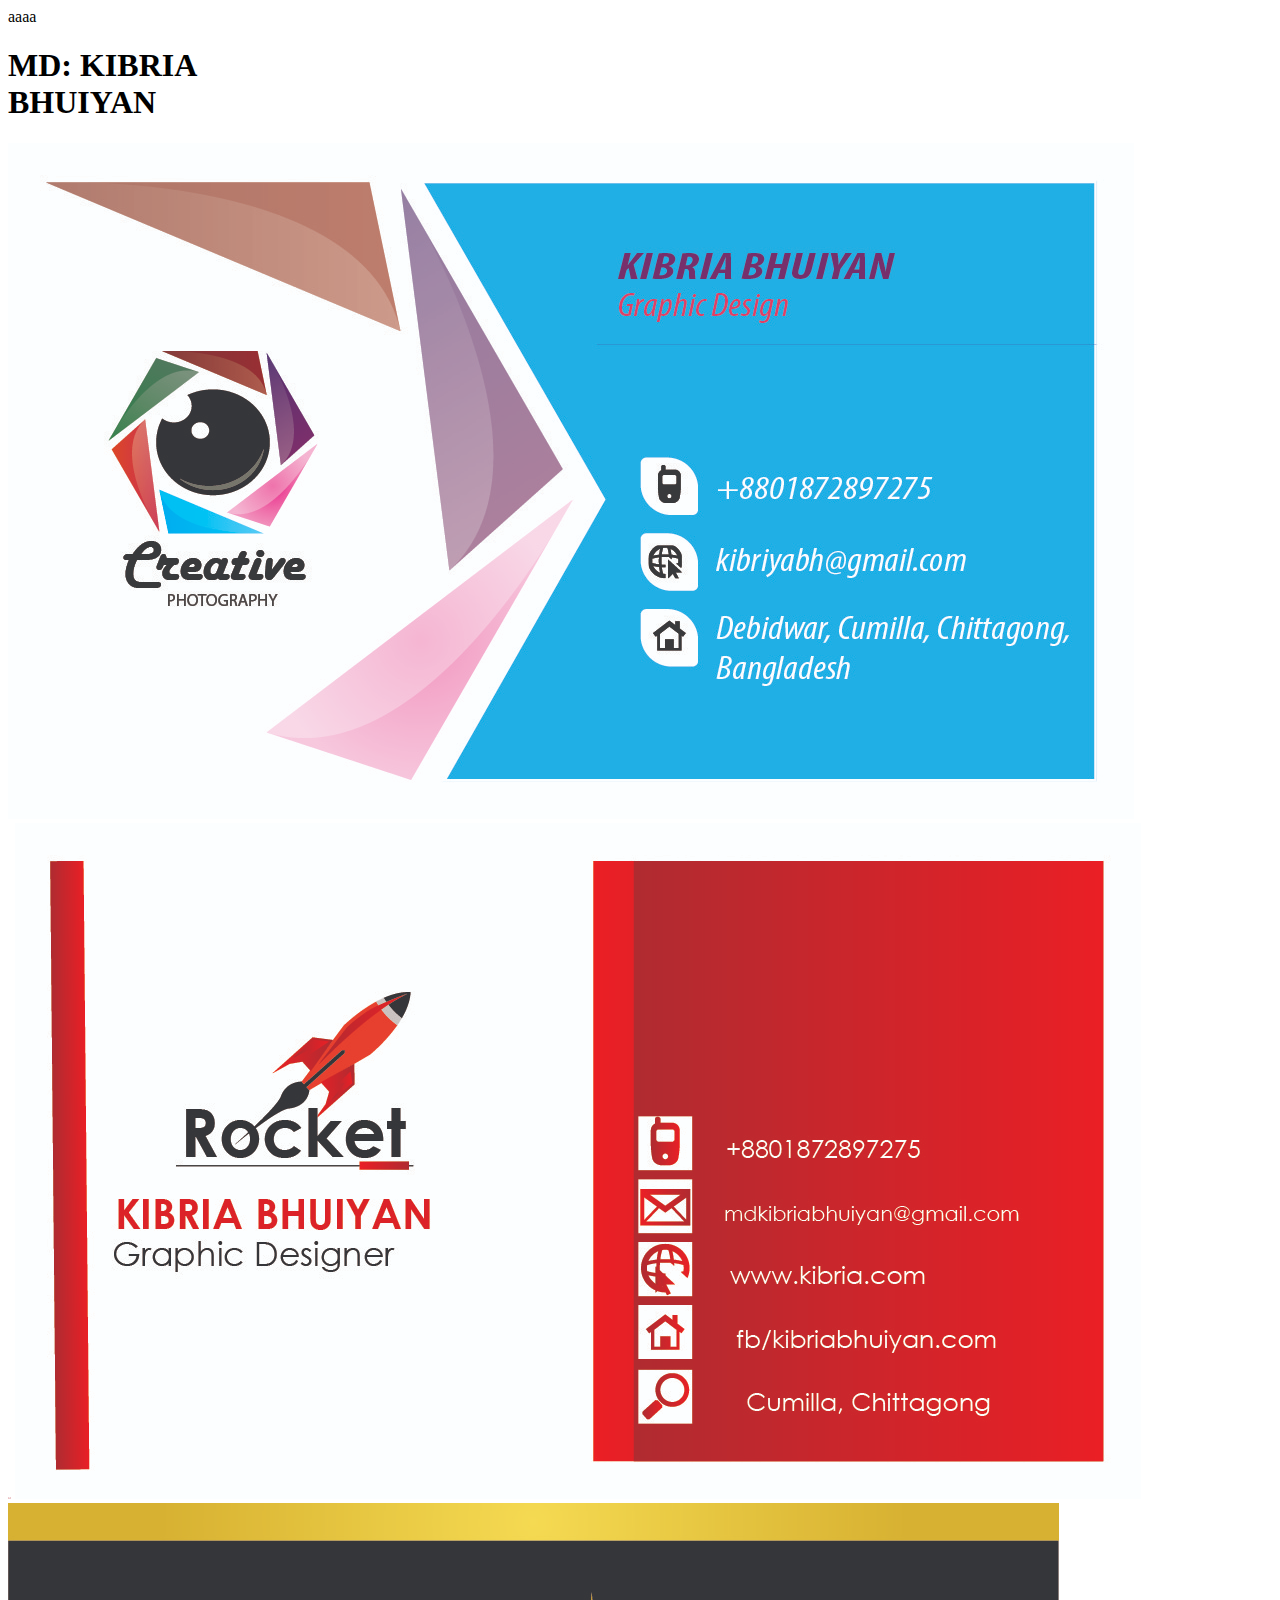
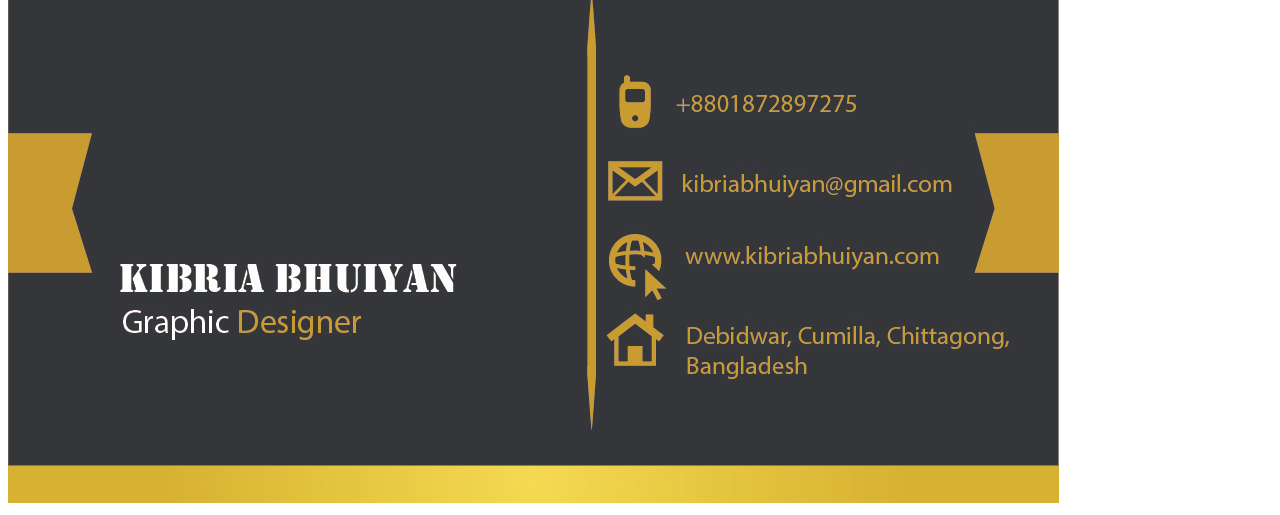
==== protfolio.html @ cc9fcb21 "my portfolio" ====
<!DOCTYPE html>
<html lang="en">
<head>
    <meta charset="UTF-8">
    <meta http-equiv="X-UA-Compatible" content="IE=edge">
    <meta name="viewport" content="width=device-width, initial-scale=1.0">
    <title>Portfolio</title>
</head>
<body>
    <div class="row">
        <div class="col-6> col-md-6 col-sm-12">aaaa <h1 class="ssss" >MD: KIBRIA <br> BHUIYAN</h1></div>
        <div class="col-6> col-"> <img src="/image/kibria card2.jpg"> </div>
    </div>

    
    <div>
       <img src="/image/Businesscard.jpg" height="2px" width="3px">
              <img src="/image/Businesscard1.jpg">
       <img src="/image/kibria-02.jpg">
    </div>
</body>
</html>
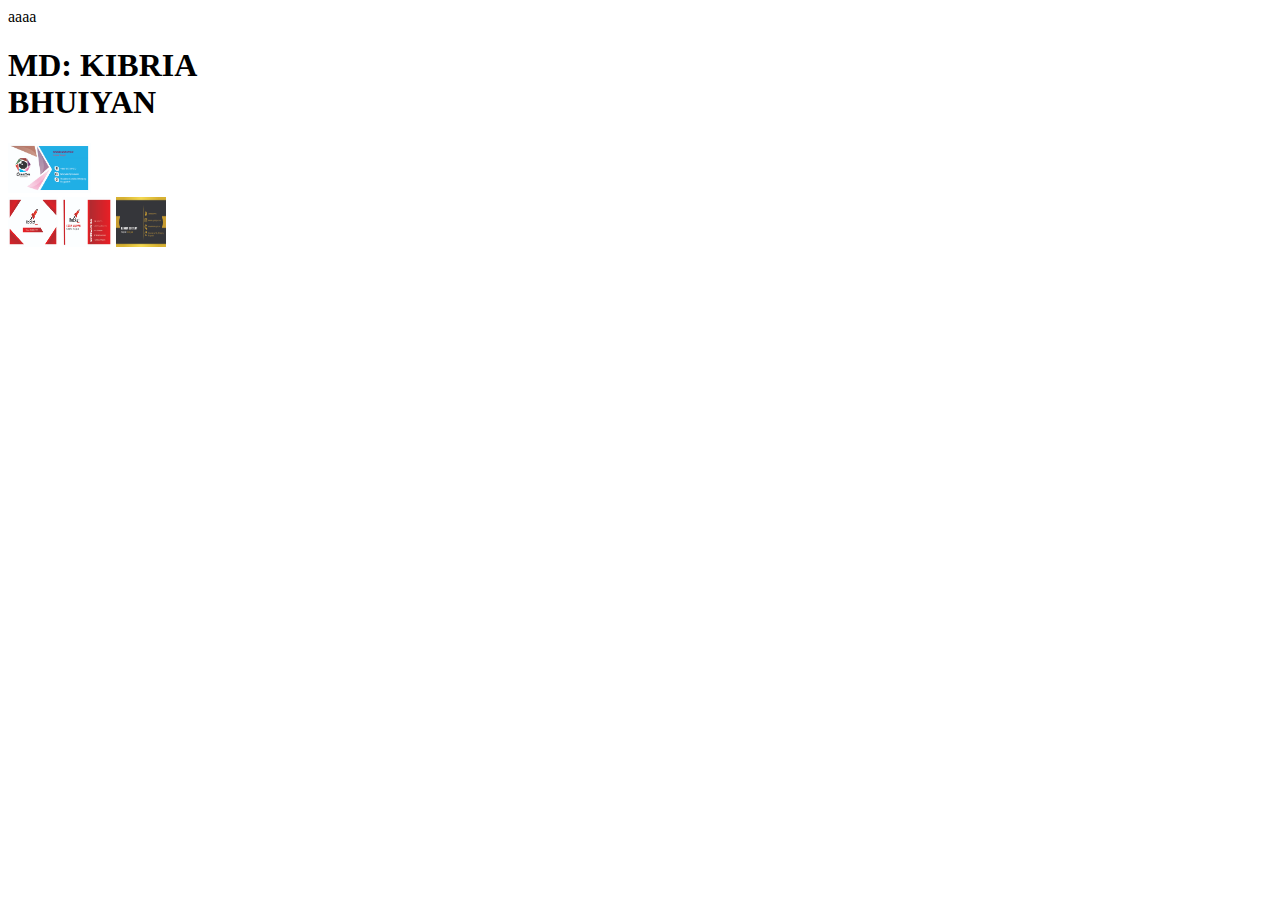
==== commit 39c5d001: "trsutfufhtrh" ====
--- a/protfolio.html
+++ b/protfolio.html
@@ -1,22 +1,42 @@
 <!DOCTYPE html>
 <html lang="en">
-<head>
-    <meta charset="UTF-8">
-    <meta http-equiv="X-UA-Compatible" content="IE=edge">
-    <meta name="viewport" content="width=device-width, initial-scale=1.0">
+  <head>
+    <meta charset="UTF-8" />
+    <meta http-equiv="X-UA-Compatible" content="IE=edge" />
+    <meta name="viewport" content="width=device-width, initial-scale=1.0" />
     <title>Portfolio</title>
-</head>
-<body>
+    <link
+      href="https://cdn.jsdelivr.net/npm/bootstrap@5.2.3/dist/css/bootstrap.min.css"
+      rel="stylesheet"
+      integrity="sha384-rbsA2VBKQhggwzxH7pPCaAqO46MgnOM80zW1RWuH61DGLwZJEdK2Kadq2F9CUG65"
+      crossorigin="anonymous"
+    />
+  
+  </head>
+  <body>
     <div class="row">
-        <div class="col-6> col-md-6 col-sm-12">aaaa <h1 class="ssss" >MD: KIBRIA <br> BHUIYAN</h1></div>
-        <div class="col-6> col-"> <img src="/image/kibria card2.jpg"> </div>
+      <div class="col-6> col-md-6 col-sm-12">
+        aaaa
+        <h1 class="ssss">
+          MD: KIBRIA <br />
+          BHUIYAN
+        </h1>
+      </div>
+      <div class="col-6> col-"><img src="/image/kibria card2.jpg" height="50px"/></div>
     </div>
 
-    
     <div>
-       <img src="/image/Businesscard.jpg" height="2px" width="3px">
-              <img src="/image/Businesscard1.jpg">
-       <img src="/image/kibria-02.jpg">
+      <img src="/image/Businesscard.jpg" height="50px" width="50px" />
+      <img src="/image/Businesscard1.jpg" height="50px" width="50px"/>
+      <img src="/image/kibria-02.jpg" height="50px" width="50px" />
     </div>
-</body>
-</html>+
+
+
+    <script
+    src="https://cdn.jsdelivr.net/npm/bootstrap@5.2.3/dist/js/bootstrap.bundle.min.js"
+    integrity="sha384-kenU1KFdBIe4zVF0s0G1M5b4hcpxyD9F7jL+jjXkk+Q2h455rYXK/7HAuoJl+0I4"
+    crossorigin="anonymous"
+  ></script>
+  </body>
+</html>
